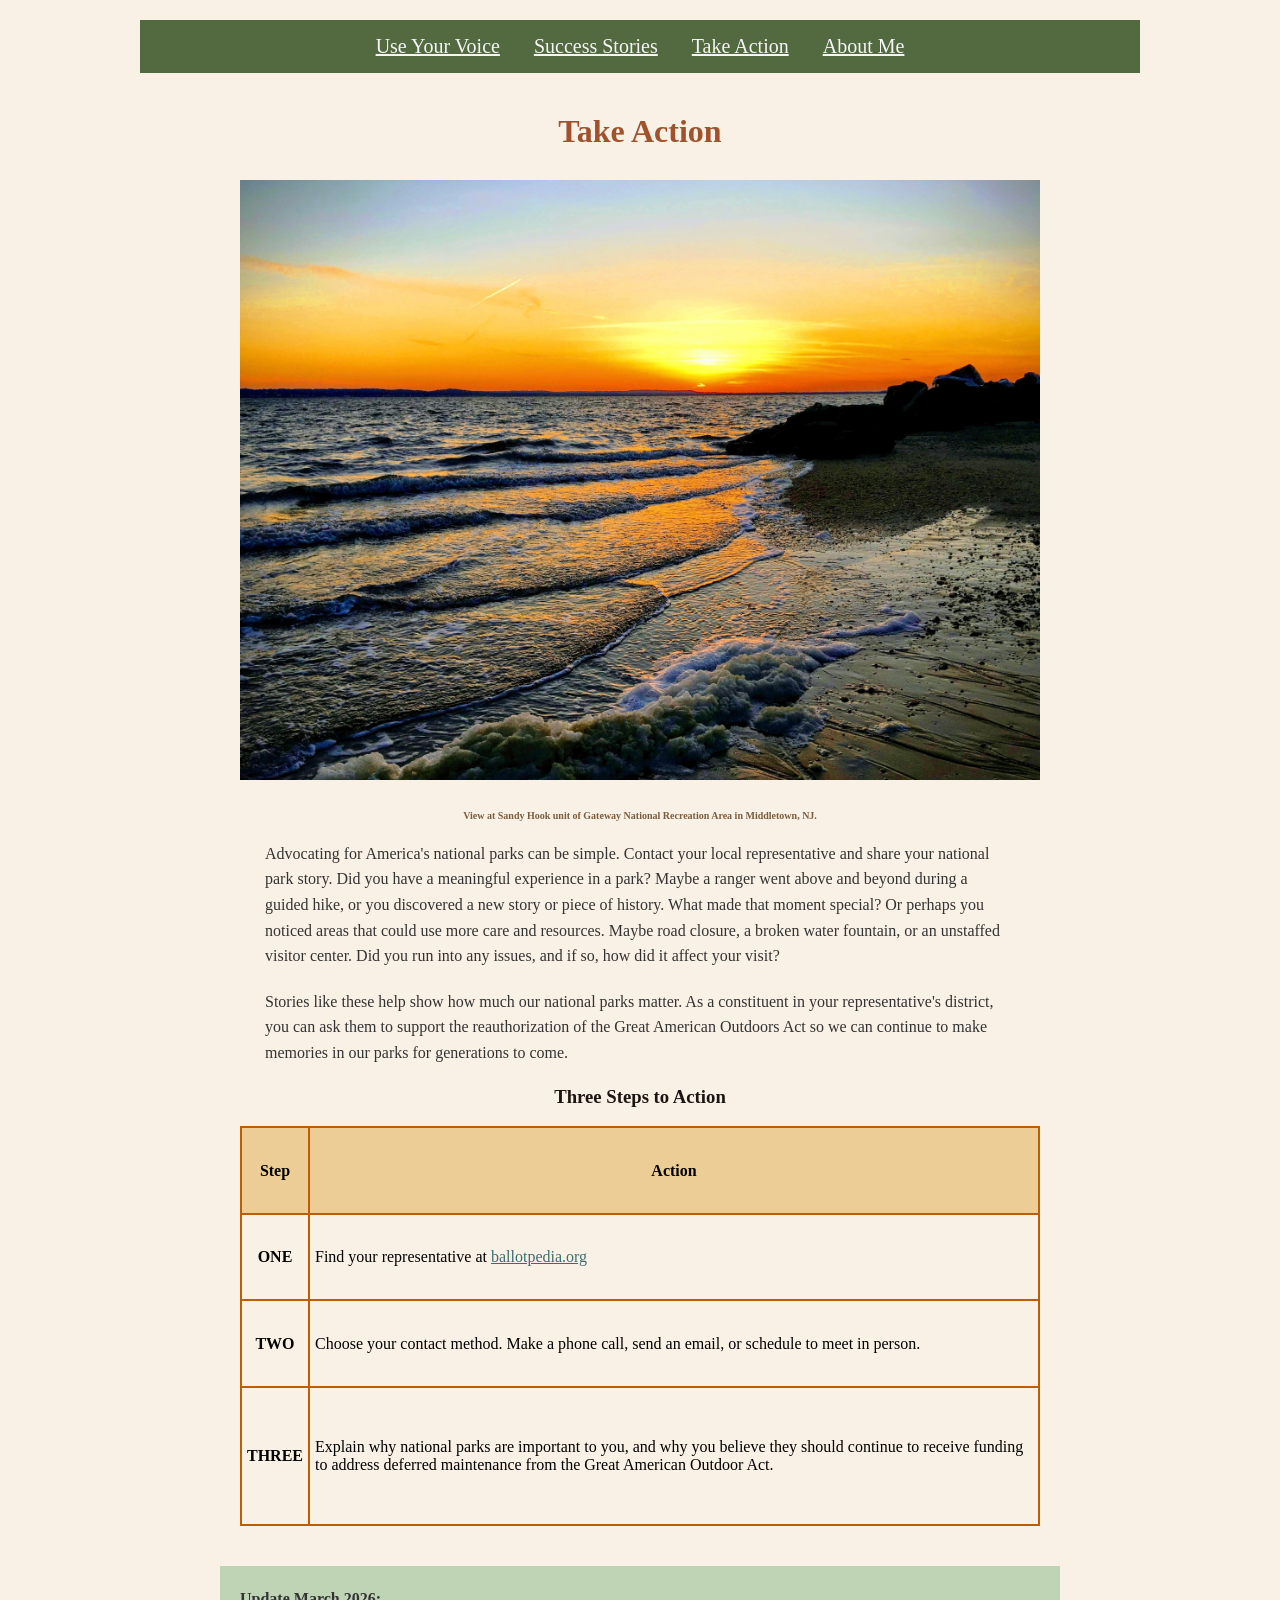
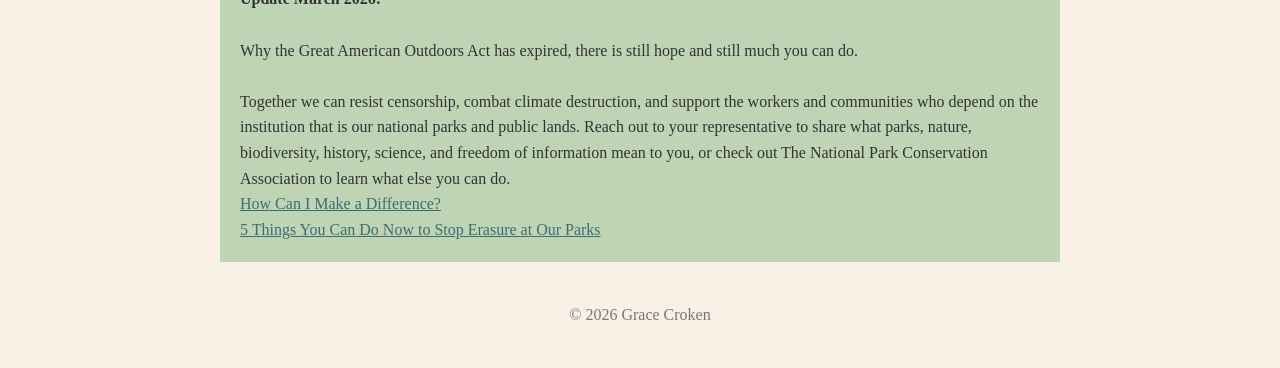
==== takeaction.html @ 523e40b5 "Add files via upload" ====
<!DOCTYPE html>
<html lang="en">

<head>
 <link rel="stylesheet" href="screen.css"> 
<meta charset="UTF-8">
<title>Take Action</title>
</head>

<body>

<div class="container">
    
<div class="menubar">
  <a href="index.html">Use Your Voice</a> 
  <a href="successstories.html">Success Stories</a> 
  <a href="takeaction.html">Take Action</a>
  <a href="aboutgracecroken.html">About Me</a> 
</div>
    
<h1> Take Action </h1>
        
<img src="SandyHook.jpg"
     alt= "Gateway National Recreation Area">

<h2 class="caption"> View at Sandy Hook unit of Gateway National Recreation Area in Middletown, NJ.</h2>
        
<P>
Advocating for America's national parks can be simple. Contact your local representative and share your national park story. 
Did you have a meaningful experience in a park? Maybe a ranger went above and beyond during a guided hike, or you discovered a new story or piece of history. What made that moment special? 
Or perhaps you noticed areas that could use more care and resources. Maybe road closure, a broken water fountain, or an unstaffed visitor center. Did you run into any issues, and if so, how did it affect your visit?
</P> 

<p>
Stories like these help show how much our national parks matter. As a constituent in your representative's district, 
you can ask them to support the reauthorization of the Great American Outdoors Act so we can 
continue to make memories in our parks for generations to come.
</p>
        
<H3> Three Steps to Action</H3>

<table> 
<tr> 
<th>Step</th>
<th>Action </th>
</tr>
    
<tr>  
<td style="text-align: center"> <strong>ONE</strong> </td>
<td> Find your representative at <a href="https://ballotpedia.org/Main_Page"> ballotpedia.org</a></td>
</tr>
    
<tr>
<td style="text-align: center"> <strong>TWO</strong> </td> 
<td>Choose your contact method. Make a phone call, send an email, or schedule to meet in person.</td>
</tr>
    
<tr> 
 <td style="text-align: center" > <strong>THREE</strong> </td>
<td> Explain why national parks are important to you, and why you believe they should continue to receive funding to address deferred maintenance from the Great American Outdoor Act. </td>
 </tr> 
</table>

<p class="highlightbox"> 
<strong>Update March 2026: </strong> 
<BR> <BR>
Why the Great American Outdoors Act has expired, there is still hope and still much you can do.
<br> <br>
Together we can resist censorship, combat climate destruction, and support the workers and communities who depend on the institution that is our national parks and public lands.
Reach out to your representative to share what parks, nature, biodiversity, history, science, and freedom of information mean to you, or check out The National Park Conservation Association to learn what else you can do. 
<br>
<a href="https://www.npca.org/articles/1517-how-can-i-make-a-difference"> How Can I Make a Difference?</a> 
<br>
<a href="https://www.npca.org/resources/4306-5-things-you-can-do-now-to-stop-erasure-at-our-parks?_gl=1*1leglds*_up*MQ..*_ga*MjY5MTg1NzkuMTc3MzY5MjQ4OA..*_ga_Q34526RVM3*czE3NzM2OTI0ODgkbzEkZzAkdDE3NzM2OTI0ODgkajYwJGwwJGgw"> 5 Things You Can Do Now to Stop Erasure at Our Parks</a> 
</p>
        
<p id="footer"> © 2026 Grace  Croken </p>
        
    </div>

    </body>       
</html>
---- screen.css ----
.container {
 max-width: 1000px;
 margin:auto;
 padding:20px;
}

body {
 background-color: #FAF1E6;
 font-family: Cambria, serif;
 margin: 0;
color: black;
}

.menubar {
 background-color: rgba(47, 78, 30, 0.82);
 text-align: center;
 padding: 15px;
 margin-bottom:30px;
}

.menubar a {
   font-size: 20px;
   color: whitesmoke;
   margin: 0 15px;
}

img { 
     display: block;
     margin: 30px auto;
     max-width: 80%;
}

h1 {
text-align: center;
 color: #A0522D;
 margin-top:40px;
   font: bold;
}
 
 h2 {
 text-align: center;
 color: rgb(211, 112, 49);
   font: bold;
 }

h3{
 text-align: center;
  color: #1b1613;
   font: bold;
}

.caption { text-align: center;
   color:#7a5c3e;
   font-size: 10px;
}

p {
   max-width: 750px;
 margin: 20px auto;
 line-height: 1.6;
color: #333333;
}

ul, ol {
max-width: 700px;
margin: 20px auto;
}

.list1 li {
   margin-bottom: 5px;
}

.list1 ul {
   margin-top: 3px;
   margin-bottom: 3px;
}


a {
   color: #3c6e71;  
}

.highlightbox {
 background-color: rgba(130, 181, 130, 0.49);
 padding: 20px;
 max-width: 800px;
 margin: 40px auto;
 text-align: left;
}

.highlightbox2 {
 background-color: rgba(122, 137, 235, 0.66);
 padding: 20px;
 max-width: 800px;
 margin: 40px auto;
 text-align: left;
}

.highlightbox3 {
 background-color: rgba(55, 146, 214, 0.78);
 padding: 20px;
 max-width: 800px;
 margin: 40px auto;
 text-align: left;
}

.highlightbox2 ul { 
text-align: center;
list-style-position: inside;
}


table {
 border-collapse: collapse;
 margin: 10px auto;
 width: 800px;
height: 400px;
}

th {
 background-color: rgba(233, 197, 132, 0.81);
}

th, td {
 border: 2px solid #bd5e00;
 padding: 5px;
font-size: 2.5;
}

#footer { 
    font-size: 16px;
    text-align: center;
    margin-top: 40px;
    color: #777;
}
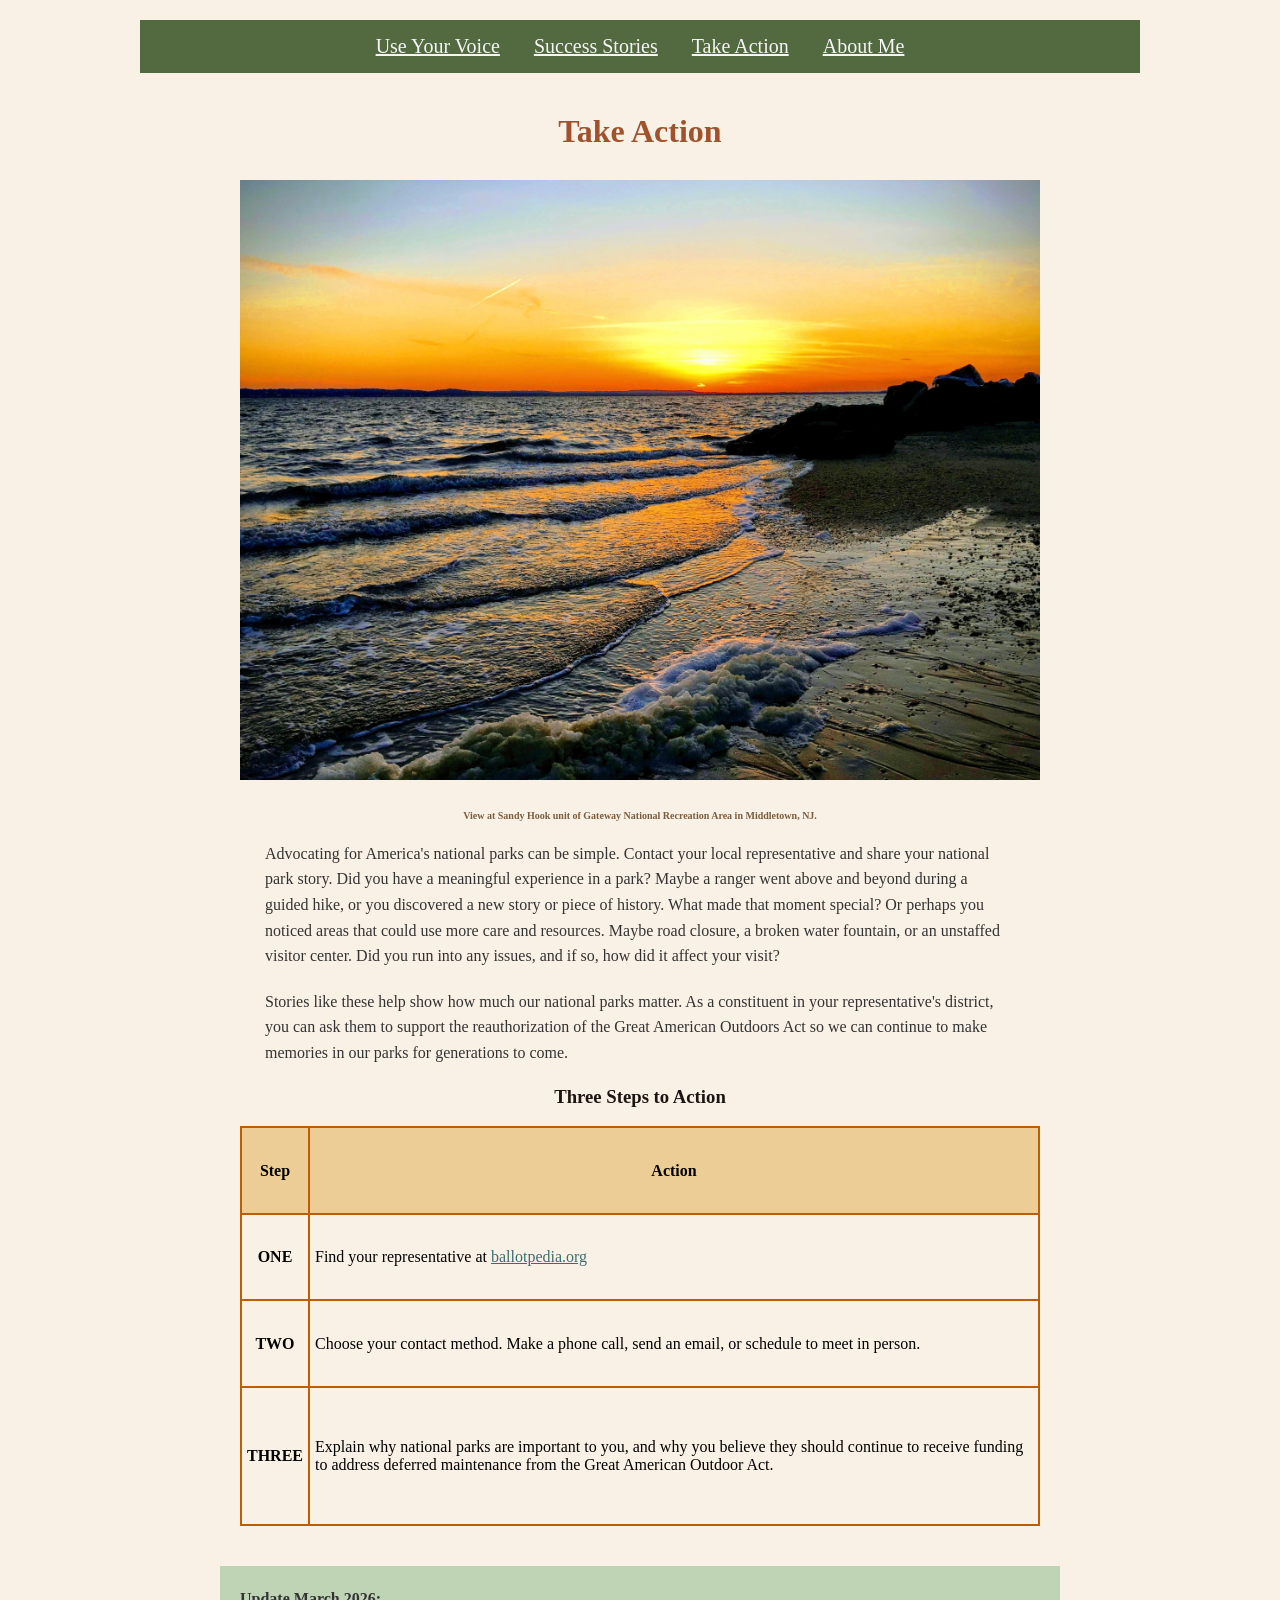
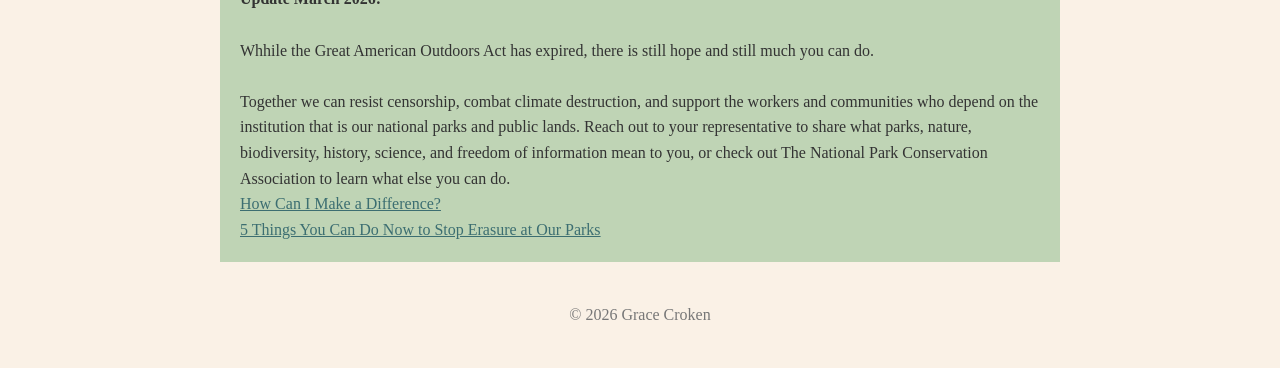
==== commit aab7823e: "Update takeaction.html" ====
--- a/takeaction.html
+++ b/takeaction.html
@@ -64,7 +64,7 @@
 <p class="highlightbox"> 
 <strong>Update March 2026: </strong> 
 <BR> <BR>
-Why the Great American Outdoors Act has expired, there is still hope and still much you can do.
+Whhile the Great American Outdoors Act has expired, there is still hope and still much you can do.
 <br> <br>
 Together we can resist censorship, combat climate destruction, and support the workers and communities who depend on the institution that is our national parks and public lands.
 Reach out to your representative to share what parks, nature, biodiversity, history, science, and freedom of information mean to you, or check out The National Park Conservation Association to learn what else you can do. 
@@ -79,4 +79,4 @@
     </div>
 
     </body>       
-</html>+</html>
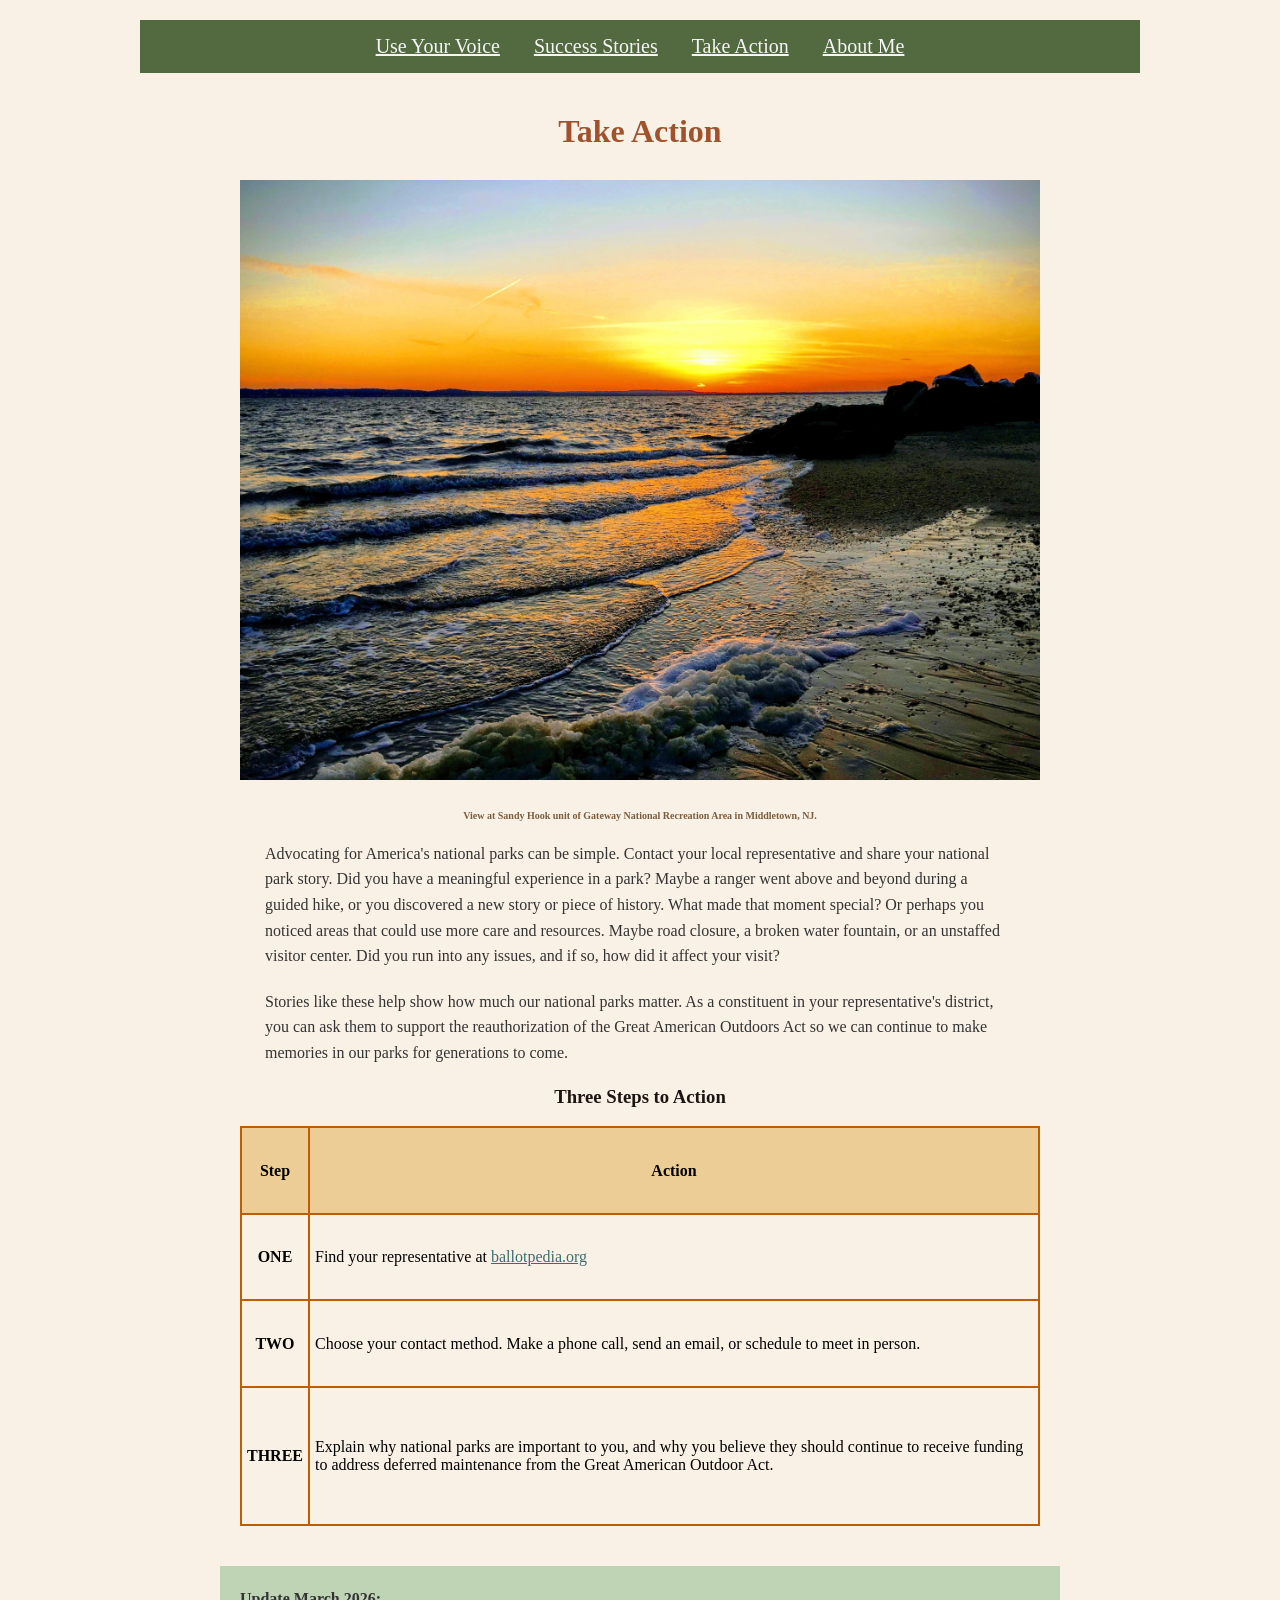
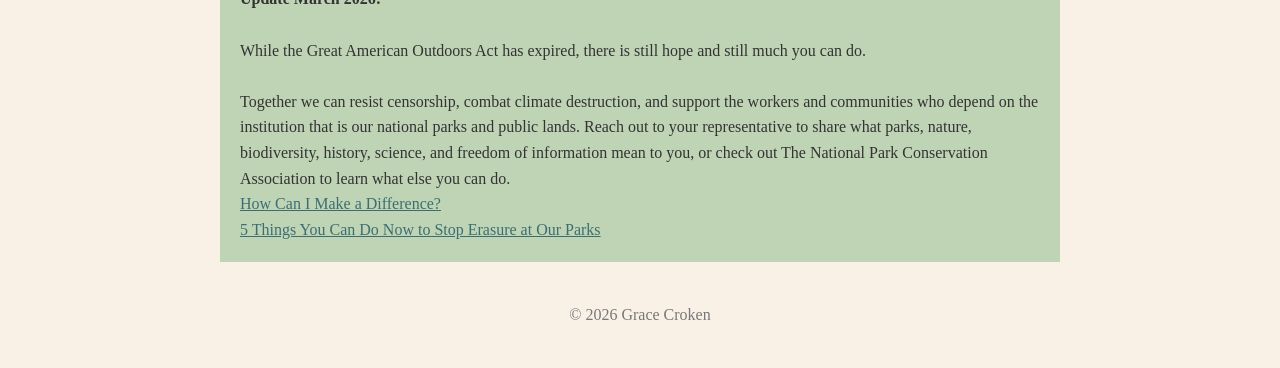
==== commit d2f38f34: "Update takeaction.html" ====
--- a/takeaction.html
+++ b/takeaction.html
@@ -64,7 +64,7 @@
 <p class="highlightbox"> 
 <strong>Update March 2026: </strong> 
 <BR> <BR>
-Whhile the Great American Outdoors Act has expired, there is still hope and still much you can do.
+While the Great American Outdoors Act has expired, there is still hope and still much you can do.
 <br> <br>
 Together we can resist censorship, combat climate destruction, and support the workers and communities who depend on the institution that is our national parks and public lands.
 Reach out to your representative to share what parks, nature, biodiversity, history, science, and freedom of information mean to you, or check out The National Park Conservation Association to learn what else you can do. 
